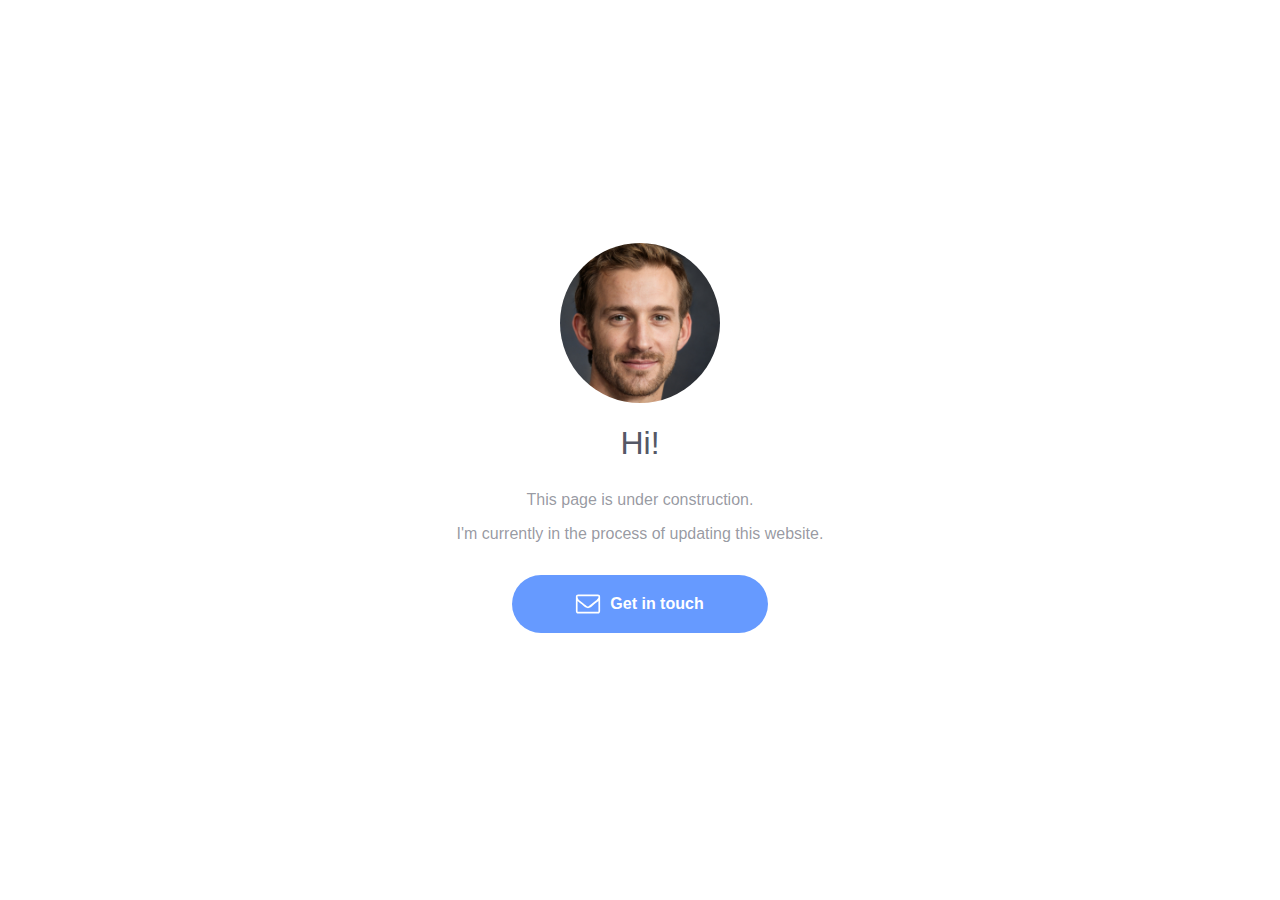
==== index.html @ 773bc26e "Add files via upload" ====
<!DOCTYPE html>
<html lang="en">
    <head>
        <title>Homepage</title>
        <meta charset="utf-8" />
        <meta name="viewport" content="width=device-width,initial-scale=1" />
        <meta name="description" content="Homepage" />
        <meta name = "robots" content = "noindex,nofollow,noarchive" />
        <link rel="icon" href="./images/favicon.ico" type="image/icon type">
        <style>
            html,
            body,
            div,
            span,
            applet,
            object,
            iframe,
            h1,
            h2,
            h3,
            h4,
            h5,
            h6,
            p,
            blockquote,
            pre,
            a,
            abbr,
            acronym,
            address,
            big,
            cite,
            code,
            del,
            dfn,
            em,
            img,
            ins,
            kbd,
            q,
            s,
            samp,
            small,
            strike,
            strong,
            sub,
            sup,
            tt,
            var,
            b,
            u,
            i,
            center,
            dl,
            dt,
            dd,
            ol,
            ul,
            li,
            fieldset,
            form,
            label,
            legend,
            table,
            caption,
            tbody,
            tfoot,
            thead,
            tr,
            th,
            td,
            article,
            aside,
            canvas,
            details,
            embed,
            figure,
            figcaption,
            footer,
            header,
            hgroup,
            menu,
            nav,
            output,
            ruby,
            section,
            summary,
            time,
            mark,
            audio,
            video {
                margin: 0;
                padding: 0;
                border: 0;
                font-size: 100%;
                font: inherit;
                vertical-align: baseline;
            }
            article,
            aside,
            details,
            figcaption,
            figure,
            footer,
            header,
            hgroup,
            menu,
            nav,
            section {
                display: block;
            }
            body {
                line-height: 1;
            }
            ol,
            ul {
                list-style: none;
            }
            blockquote,
            q {
                quotes: none;
            }
            blockquote:before,
            blockquote:after,
            q:before,
            q:after {
                content: "";
                content: none;
            }
            table {
                border-collapse: collapse;
                border-spacing: 0;
            }
            body {
                -webkit-text-size-adjust: none;
            }
            mark {
                background-color: transparent;
                color: inherit;
            }
            input::-moz-focus-inner {
                border: 0;
                padding: 0;
            }
            input[type="text"],
            input[type="email"],
            select,
            textarea {
                -moz-appearance: none;
                -webkit-appearance: none;
                -ms-appearance: none;
                appearance: none;
            }
            *,
            *:before,
            *:after {
                box-sizing: border-box;
            }
            body {
                line-height: 1;
                min-height: var(--viewport-height);
                min-width: 320px;
                overflow-x: hidden;
                word-wrap: break-word;
                background-color: #ffffff;
            }
            body:after {
                background-color: #e9eaf0;
                content: "";
                display: block;
                height: 100%;
                left: 0;
                opacity: 0;
                position: fixed;
                top: 0;
                transform: scale(1);
                transition: opacity 0.75s ease-in-out 0.75s, visibility 0.75s 0.75s;
                visibility: hidden;
                width: 100%;
                z-index: 1;
            }
            body.is-loading:after {
                opacity: 1;
                visibility: visible;
            }
            :root {
                --background-height: 100vh;
                --site-language-alignment: left;
                --site-language-direction: ltr;
                --site-language-flex-alignment: flex-start;
                --viewport-height: 100vh;
            }
            html {
                font-size: 17pt;
            }
            u {
                text-decoration: underline;
            }
            strong {
                color: inherit;
                font-weight: bolder;
            }
            em {
                font-style: italic;
            }
            code {
                background-color: rgba(144, 144, 144, 0.25);
                border-radius: 0.25em;
                font-family: "Lucida Console", "Courier New", monospace;
                font-size: 0.9em;
                font-weight: normal;
                letter-spacing: 0;
                margin: 0 0.25em;
                padding: 0.25em 0.5em;
                text-indent: 0;
            }
            mark {
                background-color: rgba(144, 144, 144, 0.25);
            }
            s {
                text-decoration: line-through;
            }
            sub {
                font-size: smaller;
                vertical-align: sub;
            }
            sup {
                font-size: smaller;
                vertical-align: super;
            }
            a {
                color: inherit;
                text-decoration: underline;
                transition: color 0.25s ease;
            }
            #wrapper {
                -webkit-overflow-scrolling: touch;
                align-items: center;
                display: flex;
                flex-direction: column;
                justify-content: center;
                min-height: var(--viewport-height);
                overflow: hidden;
                position: relative;
                z-index: 2;
                padding: 1rem 1rem 1rem 1rem;
            }
            #main {
                --alignment: center;
                --flex-alignment: center;
                --border-radius-tl: 1.5rem;
                --border-radius-tr: 1.5rem;
                --border-radius-br: 1.5rem;
                --border-radius-bl: 1.5rem;
                align-items: center;
                display: flex;
                flex-grow: 0;
                flex-shrink: 0;
                justify-content: center;
                max-width: 100%;
                position: relative;
                text-align: var(--alignment);
                z-index: 1;
                background-color: transparent;
                border-radius: var(--border-radius-tl) var(--border-radius-tr) var(--border-radius-br) var(--border-radius-bl);
                transition: opacity 0.75s ease-in-out 0s;
            }
            #main > .inner {
                --padding-horizontal: 0rem;
                --padding-vertical: 0rem;
                --spacing: 2rem;
                --width: 68rem;
                border-radius: var(--border-radius-tl) var(--border-radius-tr) var(--border-radius-br) var(--border-radius-bl);
                max-width: 100%;
                position: relative;
                width: var(--width);
                z-index: 1;
                padding: var(--padding-vertical) var(--padding-horizontal);
            }
            #main > .inner > * {
                margin-top: var(--spacing);
                margin-bottom: var(--spacing);
            }
            #main > .inner > :first-child {
                margin-top: 0 !important;
            }
            #main > .inner > :last-child {
                margin-bottom: 1.5rem !important;
            }
            #main > .inner > .full {
                margin-left: calc(var(--padding-horizontal) * -1);
                max-width: calc(100% + calc(var(--padding-horizontal) * 2) + 0.4725px);
                width: calc(100% + calc(var(--padding-horizontal) * 2) + 0.4725px);
            }
            #main > .inner > .full:first-child {
                border-top-left-radius: inherit;
                border-top-right-radius: inherit;
                margin-top: calc(var(--padding-vertical) * -1) !important;
            }
            #main > .inner > .full:last-child {
                border-bottom-left-radius: inherit;
                border-bottom-right-radius: inherit;
                margin-bottom: calc(var(--padding-vertical) * -1) !important;
            }
            #main > .inner > .full.screen {
                border-radius: 0 !important;
                max-width: 100vw;
                position: relative;
                width: 100vw;
                left: 50%;
                margin-left: -50vw;
                right: auto;
            }
            body.is-loading #main {
                opacity: 0;
            }
            body.is-instant #main,
            body.is-instant #main > .inner > *,
            body.is-instant #main > .inner > section > * {
                transition: none !important;
            }
            body.is-instant:after {
                display: none !important;
                transition: none !important;
            }
            .container {
                position: relative;
            }
            .container > .wrapper {
                vertical-align: top;
                position: relative;
                max-width: 100%;
                border-radius: inherit;
            }
            .container > .wrapper > .inner {
                vertical-align: top;
                position: relative;
                max-width: 100%;
                border-radius: inherit;
                text-align: var(--alignment);
            }
            #main .container.full:first-child > .wrapper {
                border-top-left-radius: inherit;
                border-top-right-radius: inherit;
            }
            #main .container.full:last-child > .wrapper {
                border-bottom-left-radius: inherit;
                border-bottom-right-radius: inherit;
            }
            #main .container.full:first-child > .wrapper > .inner {
                border-top-left-radius: inherit;
                border-top-right-radius: inherit;
            }
            #main .container.full:last-child > .wrapper > .inner {
                border-bottom-left-radius: inherit;
                border-bottom-right-radius: inherit;
            }
            #container01 {
                --alignment: center;
                --flex-alignment: center;
            }
            #container01 > .wrapper {
                display: block;
                margin: 0 auto 0 auto;
                width: 40rem;
                background-color: transparent;
            }
            #container01 > .wrapper > .inner {
                --gutters: 5rem;
                --spacing: 1.5rem;
                padding: var(--padding-vertical) var(--padding-horizontal);
            }
            #container01.default > .wrapper > .inner > * {
                margin-bottom: var(--spacing);
                margin-top: var(--spacing);
            }
            #container01.default > .wrapper > .inner > *:first-child {
                margin-top: 0 !important;
            }
            #container01.default > .wrapper > .inner > *:last-child {
                margin-bottom: 0 !important;
            }
            #container01.columns > .wrapper > .inner {
                flex-wrap: wrap;
                display: flex;
                align-items: center;
            }
            #container01.columns > .wrapper > .inner > * {
                flex-grow: 0;
                flex-shrink: 0;
                max-width: 100%;
                text-align: var(--alignment);
                padding: 0 0 0 var(--gutters);
            }
            #container01.columns > .wrapper > .inner > * > * {
                margin-bottom: var(--spacing);
                margin-top: var(--spacing);
            }
            #container01.columns > .wrapper > .inner > * > *:first-child {
                margin-top: 0 !important;
            }
            #container01.columns > .wrapper > .inner > * > *:last-child {
                margin-bottom: 0 !important;
            }
            #container01.columns > .wrapper > .inner > *:first-child {
                margin-left: calc(var(--gutters) * -1);
            }
            #container01.default > .wrapper > .inner > .full {
                margin-left: calc(var(--padding-horizontal) * -1);
                max-width: none;
                width: calc(100% + (var(--padding-horizontal) * 2) + 0.4725px);
            }
            #container01.default > .wrapper > .inner > .full:first-child {
                margin-top: calc(var(--padding-vertical) * -1) !important;
                border-top-left-radius: inherit;
                border-top-right-radius: inherit;
            }
            #container01.default > .wrapper > .inner > .full:last-child {
                margin-bottom: calc(var(--padding-vertical) * -1) !important;
                border-bottom-left-radius: inherit;
                border-bottom-right-radius: inherit;
            }
            #container01.columns > .wrapper > .inner > div > .full {
                margin-left: calc(var(--gutters) * -0.5);
                max-width: none;
                width: calc(100% + var(--gutters) + 0.4725px);
            }
            #container01.columns > .wrapper > .inner > div:first-child > .full {
                margin-left: calc(var(--padding-horizontal) * -1);
                width: calc(100% + var(--padding-horizontal) + calc(var(--gutters) * 0.5) + 0.4725px);
            }
            #container01.columns > .wrapper > .inner > div:last-child > .full {
                width: calc(100% + var(--padding-horizontal) + calc(var(--gutters) * 0.5) + 0.4725px);
            }
            #container01.columns > .wrapper > .inner > div > .full:first-child {
                margin-top: calc(var(--padding-vertical) * -1) !important;
            }
            #container01.columns > .wrapper > .inner > div > .full:last-child {
                margin-bottom: calc(var(--padding-vertical) * -1) !important;
            }
            #container01.columns > .wrapper > .inner > .full {
                align-self: stretch;
            }
            #container01.columns > .wrapper > .inner > .full:first-child {
                border-bottom-left-radius: inherit;
                border-top-left-radius: inherit;
            }
            #container01.columns > .wrapper > .inner > .full:last-child {
                border-bottom-right-radius: inherit;
                border-top-right-radius: inherit;
            }
            #container01.columns > .wrapper > .inner > .full > .full:first-child:last-child {
                border-radius: inherit;
                height: calc(100% + (var(--padding-vertical) * 2));
            }
            #container01.columns > .wrapper > .inner > .full > .full:first-child:last-child > * {
                border-radius: inherit;
                height: 100%;
                position: absolute;
                width: 100%;
            }
            .image {
                display: block;
                line-height: 0;
                max-width: 100%;
                position: relative;
            }
            .image .frame {
                -webkit-backface-visibility: hidden;
                -webkit-transform: translate3d(0, 0, 0);
                display: inline-block;
                max-width: 100%;
                overflow: hidden;
                vertical-align: top;
                width: 100%;
            }
            .image .frame img {
                border-radius: 0 !important;
                max-width: 100%;
                vertical-align: top;
                width: inherit;
            }
            .image.full .frame {
                display: block;
            }
            .image.full:first-child .frame {
                border-top-left-radius: inherit;
                border-top-right-radius: inherit;
            }
            .image.full:last-child .frame {
                border-bottom-left-radius: inherit;
                border-bottom-right-radius: inherit;
            }
            #image02 {
                text-align: center;
            }
            #image02 .frame {
                width: 10rem;
                border-radius: 100%;
                transition: none;
            }
            #image02 .frame img {
                transition: none;
            }
            h1,
            h2,
            h3,
            p {
                direction: var(--site-language-direction);
                position: relative;
            }
            h1 span.p,
            h2 span.p,
            h3 span.p,
            p span.p {
                display: block;
                position: relative;
            }
            h1 span[style],
            h2 span[style],
            h3 span[style],
            p span[style],
            h1 strong,
            h2 strong,
            h3 strong,
            p strong,
            h1 a,
            h2 a,
            h3 a,
            p a,
            h1 code,
            h2 code,
            h3 code,
            p code,
            h1 mark,
            h2 mark,
            h3 mark,
            p mark {
                -webkit-text-fill-color: currentcolor;
            }
            #text01 {
                text-align: center;
                color: #555866;
                font-family: -apple-system, BlinkMacSystemFont, Roboto, "Helvetica Neue", Arial, sans-serif;
                font-size: 2em;
                line-height: 1;
                font-weight: 500;
            }
            #text01 a {
                text-decoration: underline;
            }
            #text01 a:hover {
                text-decoration: none;
            }
            #text01 span.p:nth-child(n + 2) {
                margin-top: 1rem;
            }
            #text06 {
                text-align: center;
                color: rgba(85, 88, 102, 0.612);
                font-family: -apple-system, BlinkMacSystemFont, Roboto, "Helvetica Neue", Arial, sans-serif;
                font-size: 1em;
                line-height: 2.125;
                font-weight: 400;
            }
            #text06 mark {
                color: #4d4d4d;
                background-color: transparent;
            }
            #text06 a {
                text-decoration: underline;
            }
            #text06 a:hover {
                text-decoration: none;
            }
            #text06 span.p:nth-child(n + 2) {
                margin-top: 1rem;
            }
            .buttons {
                cursor: default;
                display: flex;
                justify-content: var(--flex-alignment);
                letter-spacing: 0;
                padding: 0;
            }
            .buttons li {
                max-width: 100%;
            }
            .buttons li a {
                align-items: center;
                justify-content: center;
                max-width: 100%;
                text-align: center;
                text-decoration: none;
                vertical-align: middle;
                white-space: nowrap;
            }
            #buttons01 {
                justify-content: center;
                gap: 1rem;
                flex-direction: row;
                flex-wrap: wrap;
            }
            #buttons01 li a {
                display: flex;
                width: 16rem;
                height: 3.625rem;
                line-height: 3.625rem;
                padding: 0 1.8125rem;
                vertical-align: middle;
                font-family: -apple-system, BlinkMacSystemFont, Roboto, "Helvetica Neue", Arial, sans-serif;
                font-size: 1em;
                font-weight: 700;
                border-radius: 2.5rem;
                transition: color 0.25s ease, background-color 0.25s ease, border-color 0.25s ease;
            }
            #buttons01 li a svg {
                display: block;
                fill: #ffffff;
                height: 100%;
                min-width: 16px;
                width: 1.75em;
                margin-left: -0.125em;
                margin-right: calc(0.5em + 0rem);
                transition: fill 0.25s ease;
            }
            #buttons01 li a .label {
                direction: var(--site-language-direction);
            }
            #buttons01 .button {
                background-color: #669aff;
                color: #ffffff;
            }
            #buttons01 .button:hover {
                background-color: #568cf5 !important;
            }
            .icc-credits {
                display: block;
                opacity: 1 !important;
                position: relative;
                transition-delay: 0s !important;
            }
            .icc-credits span {
                border-radius: 24px;
                cursor: pointer;
                display: inline-block;
                font-family: -apple-system, BlinkMacSystemFont, Roboto, "Helvetica Neue", Arial, sans-serif;
                font-size: 12px;
                letter-spacing: 0;
                line-height: 1;
                position: relative;
                text-decoration: none;
                width: auto;
            }
            .icc-credits span a {
                display: inline-block;
                padding: 0.5em 0.375em;
                position: relative;
                text-decoration: none;
                transition: color 0.25s ease, transform 0.25s ease;
                z-index: 1;
            }
            .icc-credits span a:before {
                content: "( ";
                opacity: 1;
                transition: opacity 0.25s ease;
            }
            .icc-credits span a:after {
                content: " )";
                opacity: 1;
                transition: opacity 0.25s ease;
            }
            .icc-credits span::after {
                background-image: linear-gradient(30deg, #a464a1 15%, #3b5dad 85%);
                border-radius: inherit;
                box-shadow: 0 0.25em 1.25em 0 rgba(0, 0, 0, 0.25);
                content: "";
                display: block;
                height: calc(100% + 2px);
                left: -1px;
                opacity: 0;
                pointer-events: none;
                position: absolute;
                top: -1px;
                transition: opacity 0.25s ease, box-shadow 0.25s ease, transform 0.25s ease;
                width: calc(100% + 2px);
            }
            .icc-credits span:hover {
                text-transform: none !important;
            }
            .icc-credits span:hover a {
                color: #ffffff !important;
                transform: scale(1.1) translateY(-0.05rem);
            }
            .icc-credits span:hover a:before {
                opacity: 0;
            }
            .icc-credits span:hover a:after {
                opacity: 0;
            }
            .icc-credits span:hover::after {
                opacity: 1;
                transform: scale(1.1) translateY(-0.05rem);
            }
            #credits span {
                color: rgba(85, 88, 102, 0.498);
                margin-top: 1.5rem !important;
            }
            #main > .inner > .full:nth-last-child(2) {
                border-bottom-left-radius: inherit;
                border-bottom-right-radius: inherit;
            }
            @media (max-width: 1920px) {
            }
            @media (max-width: 1680px) {
                html {
                    font-size: 12pt;
                }
            }
            @media (max-width: 1280px) {
                html {
                    font-size: 12pt;
                }
            }
            @media (max-width: 1024px) {
            }
            @media (max-width: 980px) {
                html {
                    font-size: 11pt;
                }
            }
            @media (max-width: 736px) {
                html {
                    font-size: 12pt;
                }
                #main {
                    --border-radius-tl: 0;
                    --border-radius-tr: 0;
                    --border-radius-br: 0;
                    --border-radius-bl: 0;
                }
                #wrapper {
                    padding: 0rem 0rem 0rem 0rem;
                }
                #main > .inner {
                    --padding-horizontal: 0rem;
                    --padding-vertical: 0rem;
                    --spacing: 2rem;
                }
                #container01 {
                    --alignment: left;
                    --flex-alignment: flex-start;
                }
                #container01 > .wrapper > .inner {
                    --gutters: 3rem;
                    --padding-horizontal: 3rem;
                    --padding-vertical: 2.5rem;
                    --spacing: 1.5rem;
                }
                #container01.columns > .wrapper > .inner {
                    flex-direction: column-reverse !important;
                    flex-wrap: nowrap !important;
                }
                #container01.columns > .wrapper > .inner > span {
                    height: 0;
                    margin-top: calc(var(--padding-vertical) * -2);
                    pointer-events: none;
                    visibility: hidden;
                }
                #container01.columns > .wrapper > .inner > *:first-child {
                    margin-left: 0 !important;
                    padding-bottom: 0 !important;
                }
                #container01.columns > .wrapper > .inner > * {
                    padding: calc(var(--gutters) * 0.5) 0 !important;
                }
                #container01.columns > .wrapper > .inner > *:last-child {
                    padding-top: 0 !important;
                }
                #container01.columns > .wrapper > .inner > div > .full {
                    margin-left: calc(var(--padding-horizontal) * -1);
                    width: calc(100% + (var(--padding-horizontal) * 2) + 0.4725px);
                }
                #container01.columns > .wrapper > .inner > div:first-of-type > .full {
                    margin-left: calc(var(--padding-horizontal) * -1);
                    width: calc(100% + (var(--padding-horizontal) * 2) + 0.4725px);
                }
                #container01.columns > .wrapper > .inner > div:last-of-type > .full {
                    margin-left: calc(var(--padding-horizontal) * -1);
                    width: calc(100% + (var(--padding-horizontal) * 2) + 0.4725px);
                }
                #container01.columns > .wrapper > .inner > div > .full:first-child {
                    margin-top: calc(var(--gutters) * -0.5) !important;
                }
                #container01.columns > .wrapper > .inner > div > .full:last-child {
                    margin-bottom: calc(var(--gutters) * -0.5) !important;
                }
                #container01.columns > .wrapper > .inner > div:last-of-type > .full:first-child {
                    margin-top: calc(var(--padding-vertical) * -1) !important;
                }
                #container01.columns > .wrapper > .inner > div:first-of-type > .full:last-child {
                    margin-bottom: calc(var(--padding-vertical) * -1) !important;
                }
                #container01.columns > .wrapper > .inner > div:last-of-type,
                #container01.columns > .wrapper > .inner > div:last-of-type > .full:first-child {
                    border-top-left-radius: inherit;
                    border-top-right-radius: inherit;
                }
                #container01.columns > .wrapper > .inner > div:first-of-type,
                #container01.columns > .wrapper > .inner > div:first-of-type > .full:last-child {
                    border-bottom-left-radius: inherit;
                    border-bottom-right-radius: inherit;
                }
                #container01.columns > .wrapper > .inner > div:last-of-type,
                #container01.columns > .wrapper > .inner > div:last-of-type > .full:last-child {
                    border-bottom-right-radius: 0 !important;
                }
                #container01.columns > .wrapper > .inner > div:first-of-type,
                #container01.columns > .wrapper > .inner > div:first-of-type > .full:first-child {
                    border-top-left-radius: 0 !important;
                }
                #container01.columns > .wrapper > .inner > .full > .full:first-child:last-child {
                    height: auto;
                }
                #container01.columns > .wrapper > .inner > .full > .full:first-child:last-child > * {
                    height: auto;
                    position: relative;
                    width: auto;
                }
                #image02 .frame {
                    width: 8rem;
                }
                #text01 {
                    letter-spacing: 0rem;
                    width: 100%;
                    font-size: 2em;
                    line-height: 1;
                }
                #text06 {
                    letter-spacing: 0rem;
                    width: 100%;
                    font-size: 1em;
                    line-height: 2.125;
                }
                #buttons01 li a {
                    letter-spacing: 0rem;
                    font-size: 1em;
                }
                #buttons01 li a svg {
                    width: 1.75em;
                }
            }
            @media (max-width: 480px) {
                #wrapper {
                    padding: 0rem 0rem 0rem 0rem;
                }
                #main > .inner {
                    --spacing: 1.75rem;
                }
                #container01 > .wrapper > .inner {
                    --spacing: 1.3125rem;
                }
                #buttons01 li a {
                    width: 16rem;
                }
            }
            @media (max-width: 360px) {
                #wrapper {
                    padding: 0rem 0rem 0rem 0rem;
                }
                #main > .inner {
                    --padding-horizontal: 0rem;
                    --padding-vertical: 0rem;
                    --spacing: 1.5rem;
                }
                #container01 > .wrapper > .inner {
                    --gutters: 3rem;
                    --padding-horizontal: 2.25rem;
                    --padding-vertical: 1.875rem;
                    --spacing: 1.125rem;
                }
                #text01 {
                    font-size: 1.5em;
                }
                #text06 {
                    font-size: 1em;
                }
                #buttons01 {
                    gap: 0.75rem;
                }
            }
        </style>
        <noscript>
            <style>
                body {
                    overflow: auto !important;
                }
                body:after {
                    display: none !important;
                }
                #main > .inner {
                    opacity: 1 !important;
                }
                #main {
                    opacity: 1 !important;
                    transform: none !important;
                    transition: none !important;
                    filter: none !important;
                }
                #main > .inner > section {
                    opacity: 1 !important;
                    transform: none !important;
                    transition: none !important;
                    filter: none !important;
                }
            </style>
        </noscript>
    </head>
    <body class="is-loading">
        <svg xmlns="http://www.w3.org/2000/svg" version="1.1" xmlns:xlink="http://www.w3.org/1999/xlink" viewBox="0 0 40 40" display="none" width="0" height="0">
            <symbol id="icon-901" viewBox="0 0 40 40">
                <path
                    d="M34.9,30.5V15.6c-0.4,0.4-0.8,0.9-1.4,1.2c-3.4,2.7-6.2,4.8-8.2,6.6c-0.6,0.5-1.1,0.9-1.6,1.2c-0.4,0.3-0.9,0.6-1.7,0.9 c-0.7,0.3-1.4,0.5-2,0.5l0,0c-0.6,0-1.2-0.2-2-0.5c-0.7-0.3-1.2-0.6-1.7-0.9c-0.4-0.3-0.9-0.7-1.6-1.2c-2.1-1.7-4.8-3.8-8.2-6.6 c-0.5-0.4-0.9-0.8-1.4-1.2v14.9c0,0.2,0.1,0.3,0.2,0.4C5.7,31,5.9,31.1,6,31.1h28.4c0.2,0,0.3-0.1,0.4-0.2 C34.8,30.8,34.9,30.7,34.9,30.5L34.9,30.5z M34.9,10.2V9.7c0,0,0-0.1,0-0.2c0-0.1,0-0.2-0.1-0.2c-0.1,0-0.1,0-0.1-0.2 c0-0.1-0.1-0.2-0.2-0.1c-0.1,0-0.2,0-0.3,0H5.8C5.6,8.9,5.4,9,5.3,9.1C5.2,9.2,5.1,9.3,5.1,9.5c0,2.2,0.9,4,2.8,5.5 c2.5,2,5.1,4,7.7,6.1c0.1,0.1,0.3,0.2,0.7,0.5c0.4,0.3,0.6,0.5,0.9,0.7c0.2,0.2,0.5,0.4,0.8,0.6c0.3,0.2,0.7,0.4,0.9,0.5 c0.3,0.1,0.6,0.2,0.8,0.2l0,0c0.2,0,0.5-0.1,0.8-0.2c0.3-0.1,0.6-0.3,0.9-0.5c0.3-0.2,0.6-0.4,0.8-0.6c0.2-0.2,0.5-0.4,0.9-0.7 c0.4-0.3,0.6-0.5,0.6-0.5c2.7-2.1,5.3-4.2,7.7-6.1c0.7-0.5,1.4-1.2,2-2.2C34.6,11.8,34.9,11,34.9,10.2L34.9,10.2z M37.3,9.5v21 c0,0.8-0.3,1.6-0.9,2.2s-1.4,0.9-2.2,0.9H5.8c-0.8,0-1.6-0.3-2.2-0.9c-0.6-0.6-0.9-1.4-0.9-2.2v-21c0-0.8,0.3-1.6,0.9-2.2 s1.4-0.9,2.2-0.9h28.4c0.8,0,1.6,0.3,2.2,0.9S37.3,8.7,37.3,9.5z"
                />
            </symbol>
        </svg>
        <div id="wrapper">
            <div id="main">
                <div class="inner">
                    <div id="container01" class="container default">
                        <div class="wrapper">
                            <div class="inner">
                                <div id="image02" class="image">
                                    <span class="frame"><img src="./images/portrait.jpg" alt="" /></span>
                                </div>
                                <h1 id="text01">Hi!</h1>
                                <p id="text06">
                                    <span class="p">
                                        This page is under construction.<br />
                                        I&#39;m currently in the process of updating this website.
                                    </span>
                                </p>
                                <ul id="buttons01" class="buttons">
                                    <li>
                                        <a href="mailto:example@example.tld" class="button n01">
                                            <svg><use xlink:href="#icon-901"></use></svg><span class="label">Get in touch</span>
                                        </a>
                                    </li>
                                </ul>
                            </div>
                        </div>
                    </div>
                </div>
            </div>
        </div>
        <script>
            (function () {
                var on = addEventListener,
                    $ = function (q) {
                        return document.querySelector(q);
                    },
                    $$ = function (q) {
                        return document.querySelectorAll(q);
                    },
                    $body = document.body,
                    $inner = $(".inner"),
                    client = (function () {
                        var o = { browser: "other", browserVersion: 0, os: "other", osVersion: 0, mobile: false, canUse: null, flags: { lsdUnits: false } },
                            ua = navigator.userAgent,
                            a,
                            i;
                        a = [
                            ["firefox", /Firefox\/([0-9\.]+)/],
                            ["edge", /Edge\/([0-9\.]+)/],
                            ["safari", /Version\/([0-9\.]+).+Safari/],
                            ["chrome", /Chrome\/([0-9\.]+)/],
                            ["chrome", /CriOS\/([0-9\.]+)/],
                            ["ie", /Trident\/.+rv:([0-9]+)/],
                        ];
                        for (i = 0; i < a.length; i++) {
                            if (ua.match(a[i][1])) {
                                o.browser = a[i][0];
                                o.browserVersion = parseFloat(RegExp.$1);
                                break;
                            }
                        }
                        a = [
                            [
                                "ios",
                                /([0-9_]+) like Mac OS X/,
                                function (v) {
                                    return v.replace("_", ".").replace("_", "");
                                },
                            ],
                            [
                                "ios",
                                /CPU like Mac OS X/,
                                function (v) {
                                    return 0;
                                },
                            ],
                            [
                                "ios",
                                /iPad; CPU/,
                                function (v) {
                                    return 0;
                                },
                            ],
                            ["android", /Android ([0-9\.]+)/, null],
                            [
                                "mac",
                                /Macintosh.+Mac OS X ([0-9_]+)/,
                                function (v) {
                                    return v.replace("_", ".").replace("_", "");
                                },
                            ],
                            ["windows", /Windows NT ([0-9\.]+)/, null],
                            ["undefined", /Undefined/, null],
                        ];
                        for (i = 0; i < a.length; i++) {
                            if (ua.match(a[i][1])) {
                                o.os = a[i][0];
                                o.osVersion = parseFloat(a[i][2] ? a[i][2](RegExp.$1) : RegExp.$1);
                                break;
                            }
                        }
                        if (
                            o.os == "mac" &&
                            "ontouchstart" in window &&
                            ((screen.width == 1024 && screen.height == 1366) || (screen.width == 834 && screen.height == 1112) || (screen.width == 810 && screen.height == 1080) || (screen.width == 768 && screen.height == 1024))
                        )
                            o.os = "ios";
                        o.mobile = o.os == "android" || o.os == "ios";
                        var _canUse = document.createElement("div");
                        o.canUse = function (property, value) {
                            var style;
                            style = _canUse.style;
                            if (!(property in style)) return false;
                            if (typeof value !== "undefined") {
                                style[property] = value;
                                if (style[property] == "") return false;
                            }
                            return true;
                        };
                        o.flags.lsdUnits = o.canUse("width", "100dvw");
                        return o;
                    })(),
                    trigger = function (t) {
                        dispatchEvent(new Event(t));
                    },
                    cssRules = function (selectorText) {
                        var ss = document.styleSheets,
                            a = [],
                            f = function (s) {
                                var r = s.cssRules,
                                    i;
                                for (i = 0; i < r.length; i++) {
                                    if (r[i] instanceof CSSMediaRule && matchMedia(r[i].conditionText).matches) f(r[i]);
                                    else if (r[i] instanceof CSSStyleRule && r[i].selectorText == selectorText) a.push(r[i]);
                                }
                            },
                            x,
                            i;
                        for (i = 0; i < ss.length; i++) f(ss[i]);
                        return a;
                    },
                    thisHash = function () {
                        var h = location.hash ? location.hash.substring(1) : null,
                            a;
                        if (!h) return null;
                        if (h.match(/\?/)) {
                            a = h.split("?");
                            h = a[0];
                            history.replaceState(undefined, undefined, "#" + h);
                            window.location.search = a[1];
                        }
                        if (h.length > 0 && !h.match(/^[a-zA-Z]/)) h = "x" + h;
                        if (typeof h == "string") h = h.toLowerCase();
                        return h;
                    },
                    scrollToElement = function (e, style, duration) {
                        var y, cy, dy, start, easing, offset, f;
                        if (!e) y = 0;
                        else {
                            offset = (e.dataset.scrollOffset ? parseInt(e.dataset.scrollOffset) : 0) * parseFloat(getComputedStyle(document.documentElement).fontSize);
                            switch (e.dataset.scrollBehavior ? e.dataset.scrollBehavior : "default") {
                                case "default":
                                default:
                                    y = e.offsetTop + offset;
                                    break;
                                case "center":
                                    if (e.offsetHeight < window.innerHeight) y = e.offsetTop - (window.innerHeight - e.offsetHeight) / 2 + offset;
                                    else y = e.offsetTop - offset;
                                    break;
                                case "previous":
                                    if (e.previousElementSibling) y = e.previousElementSibling.offsetTop + e.previousElementSibling.offsetHeight + offset;
                                    else y = e.offsetTop + offset;
                                    break;
                            }
                        }
                        if (!style) style = "smooth";
                        if (!duration) duration = 750;
                        if (style == "instant") {
                            window.scrollTo(0, y);
                            return;
                        }
                        start = Date.now();
                        cy = window.scrollY;
                        dy = y - cy;
                        switch (style) {
                            case "linear":
                                easing = function (t) {
                                    return t;
                                };
                                break;
                            case "smooth":
                                easing = function (t) {
                                    return t < 0.5 ? 4 * t * t * t : (t - 1) * (2 * t - 2) * (2 * t - 2) + 1;
                                };
                                break;
                        }
                        f = function () {
                            var t = Date.now() - start;
                            if (t >= duration) window.scroll(0, y);
                            else {
                                window.scroll(0, cy + dy * easing(t / duration));
                                requestAnimationFrame(f);
                            }
                        };
                        f();
                    },
                    scrollToTop = function () {
                        scrollToElement(null);
                    },
                    loadElements = function (parent) {
                        var a, e, x, i;
                        a = parent.querySelectorAll('iframe[data-src]:not([data-src=""])');
                        for (i = 0; i < a.length; i++) {
                            a[i].src = a[i].dataset.src;
                            a[i].dataset.src = "";
                        }
                        a = parent.querySelectorAll("video[autoplay]");
                        for (i = 0; i < a.length; i++) {
                            if (a[i].paused) a[i].play();
                        }
                        e = parent.querySelector('[data-autofocus="1"]');
                        x = e ? e.tagName : null;
                        switch (x) {
                            case "FORM":
                                e = e.querySelector(".field input, .field select, .field textarea");
                                if (e) e.focus();
                                break;
                            default:
                                break;
                        }
                    },
                    unloadElements = function (parent) {
                        var a, e, x, i;
                        a = parent.querySelectorAll('iframe[data-src=""]');
                        for (i = 0; i < a.length; i++) {
                            if (a[i].dataset.srcUnload === "0") continue;
                            a[i].dataset.src = a[i].src;
                            a[i].src = "";
                        }
                        a = parent.querySelectorAll("video");
                        for (i = 0; i < a.length; i++) {
                            if (!a[i].paused) a[i].pause();
                        }
                        e = $(":focus");
                        if (e) e.blur();
                    };
                window._scrollToTop = scrollToTop;
                var thisURL = function () {
                    return window.location.href.replace(window.location.search, "").replace(/#$/, "");
                };
                var getVar = function (name) {
                    var a = window.location.search.substring(1).split("&"),
                        b,
                        k;
                    for (k in a) {
                        b = a[k].split("=");
                        if (b[0] == name) return b[1];
                    }
                    return null;
                };
                var errors = {
                    handle: function (handler) {
                        window.onerror = function (message, url, line, column, error) {
                            handler(error.message);
                            return true;
                        };
                    },
                    unhandle: function () {
                        window.onerror = null;
                    },
                };
                on("load", function () {
                    setTimeout(function () {
                        $body.className = $body.className.replace(/\bis-loading\b/, "is-playing");
                        setTimeout(function () {
                            $body.className = $body.className.replace(/\bis-playing\b/, "is-ready");
                        }, 1500);
                    }, 100);
                });
                loadElements(document.body);
                var style, sheet, rule;
                style = document.createElement("style");
                style.appendChild(document.createTextNode(""));
                document.head.appendChild(style);
                sheet = style.sheet;
                if (client.mobile) {
                    (function () {
                        if (client.flags.lsdUnits) {
                            document.documentElement.style.setProperty("--viewport-height", "100dvh");
                            document.documentElement.style.setProperty("--background-height", "100lvh");
                        } else {
                            var f = function () {
                                document.documentElement.style.setProperty("--viewport-height", window.innerHeight + "px");
                                document.documentElement.style.setProperty("--background-height", window.innerHeight + 250 + "px");
                            };
                            on("load", f);
                            on("resize", f);
                            on("orientationchange", function () {
                                setTimeout(function () {
                                    f();
                                }, 100);
                            });
                        }
                    })();
                }
                if (client.os == "android") {
                    (function () {
                        sheet.insertRule("body::after { }", 0);
                        rule = sheet.cssRules[0];
                        var f = function () {
                            rule.style.cssText = "height: " + Math.max(screen.width, screen.height) + "px";
                        };
                        on("load", f);
                        on("orientationchange", f);
                        on("touchmove", f);
                    })();
                    $body.classList.add("is-touch");
                } else if (client.os == "ios") {
                    if (client.osVersion <= 11)
                        (function () {
                            sheet.insertRule("body::after { }", 0);
                            rule = sheet.cssRules[0];
                            rule.style.cssText = "-webkit-transform: scale(1.0)";
                        })();
                    if (client.osVersion <= 11)
                        (function () {
                            sheet.insertRule("body.ios-focus-fix::before { }", 0);
                            rule = sheet.cssRules[0];
                            rule.style.cssText = "height: calc(100% + 60px)";
                            on(
                                "focus",
                                function (event) {
                                    $body.classList.add("ios-focus-fix");
                                },
                                true
                            );
                            on(
                                "blur",
                                function (event) {
                                    $body.classList.remove("ios-focus-fix");
                                },
                                true
                            );
                        })();
                    $body.classList.add("is-touch");
                }
            })();
        </script>
    </body>
</html>
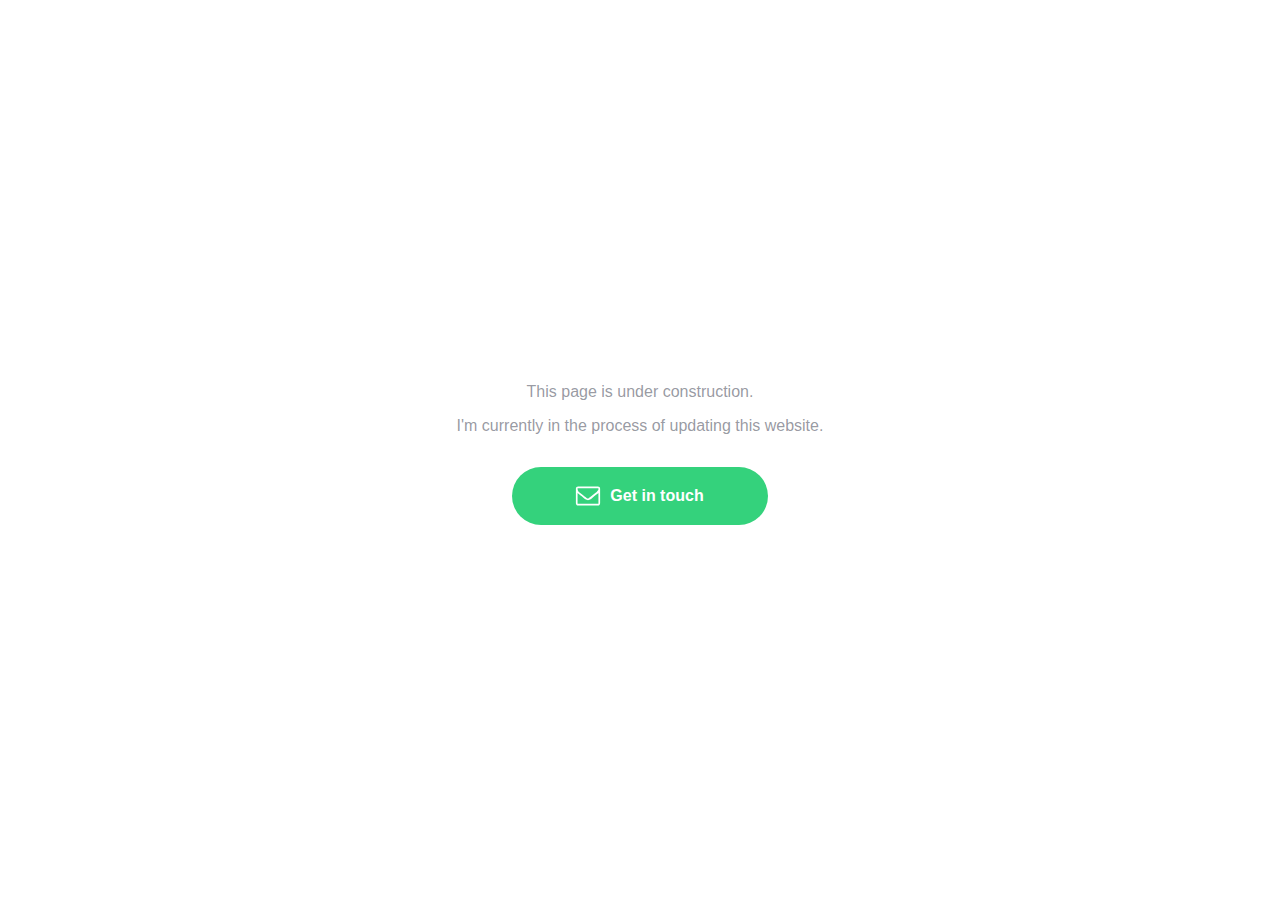
==== commit 63419711: "Update index.html" ====
--- a/index.html
+++ b/index.html
@@ -6,7 +6,7 @@
         <meta name="viewport" content="width=device-width,initial-scale=1" />
         <meta name="description" content="Homepage" />
         <meta name = "robots" content = "noindex,nofollow,noarchive" />
-        <link rel="icon" href="./images/favicon.ico" type="image/icon type">
+        <link rel="icon" href="/images/favicon.ico" type="image/icon type">
         <style>
             html,
             body,
@@ -165,7 +165,7 @@
                 background-color: #ffffff;
             }
             body:after {
-                background-color: #e9eaf0;
+                background-color: #ffffff;
                 content: "";
                 display: block;
                 height: 100%;
@@ -628,17 +628,17 @@
                 direction: var(--site-language-direction);
             }
             #buttons01 .button {
-                background-color: #669aff;
+                background-color: #34D27C;
                 color: #ffffff;
             }
             #buttons01 .button:hover {
-                background-color: #568cf5 !important;
+                background-color: #2CBA6D !important;
             }
             .icc-credits {
                 display: block;
                 opacity: 1 !important;
                 position: relative;
-                transition-delay: 0s !important;
+                transition-delay: 1s !important;
             }
             .icc-credits span {
                 border-radius: 24px;
@@ -931,9 +931,8 @@
                         <div class="wrapper">
                             <div class="inner">
                                 <div id="image02" class="image">
-                                    <span class="frame"><img src="./images/portrait.jpg" alt="" /></span>
+                                    <span class="frame"><img src="/images/icon.png" alt="" /></span>
                                 </div>
-                                <h1 id="text01">Hi!</h1>
                                 <p id="text06">
                                     <span class="p">
                                         This page is under construction.<br />
@@ -942,7 +941,7 @@
                                 </p>
                                 <ul id="buttons01" class="buttons">
                                     <li>
-                                        <a href="mailto:example@example.tld" class="button n01">
+                                        <a href="mailto:support@finfreedomblog.com" class="button n01">
                                             <svg><use xlink:href="#icon-901"></use></svg><span class="label">Get in touch</span>
                                         </a>
                                     </li>
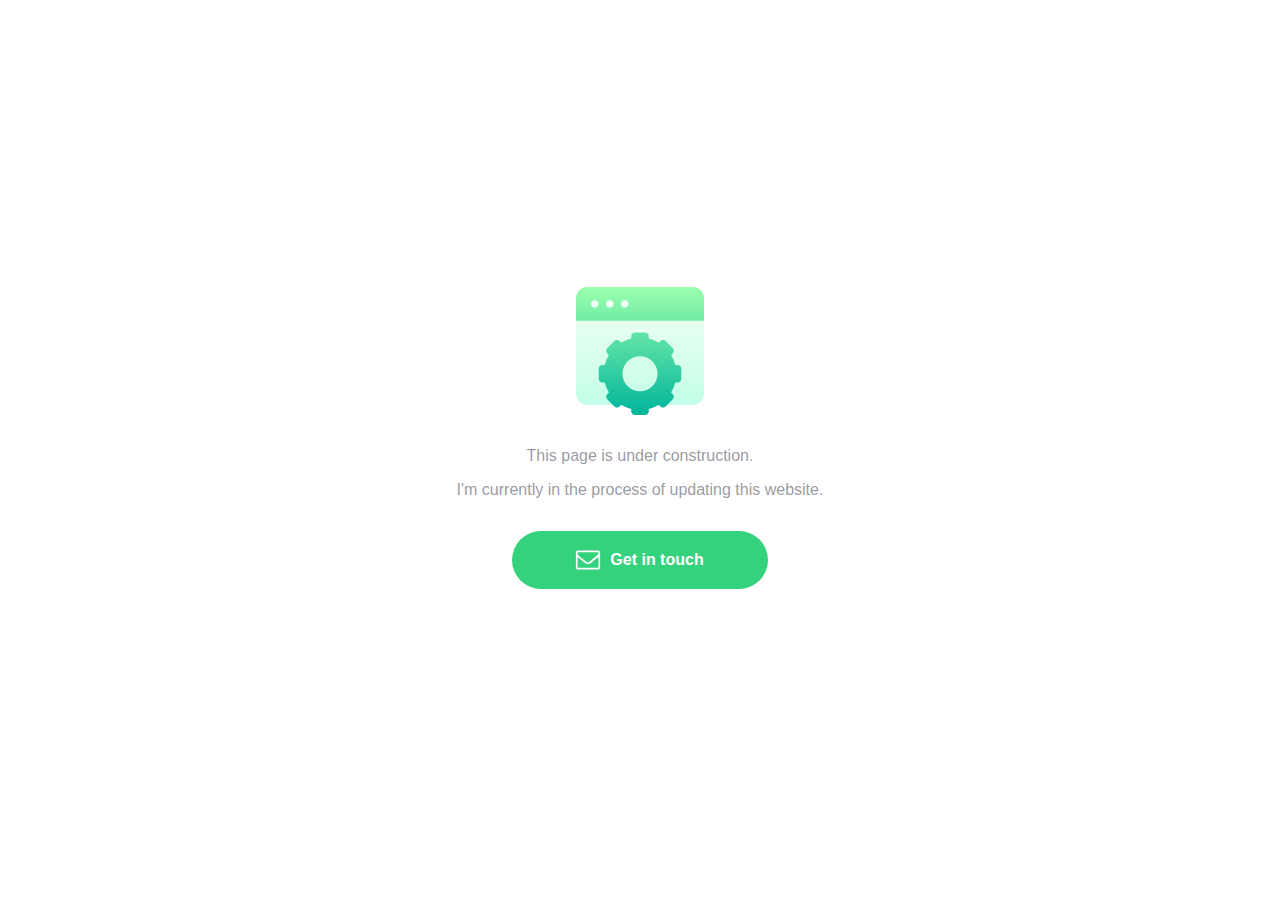
==== commit 4e57be13: "Update index.html" ====
--- a/index.html
+++ b/index.html
@@ -495,8 +495,7 @@
                 text-align: center;
             }
             #image02 .frame {
-                width: 10rem;
-                border-radius: 100%;
+                width: 8rem;
                 transition: none;
             }
             #image02 .frame img {
